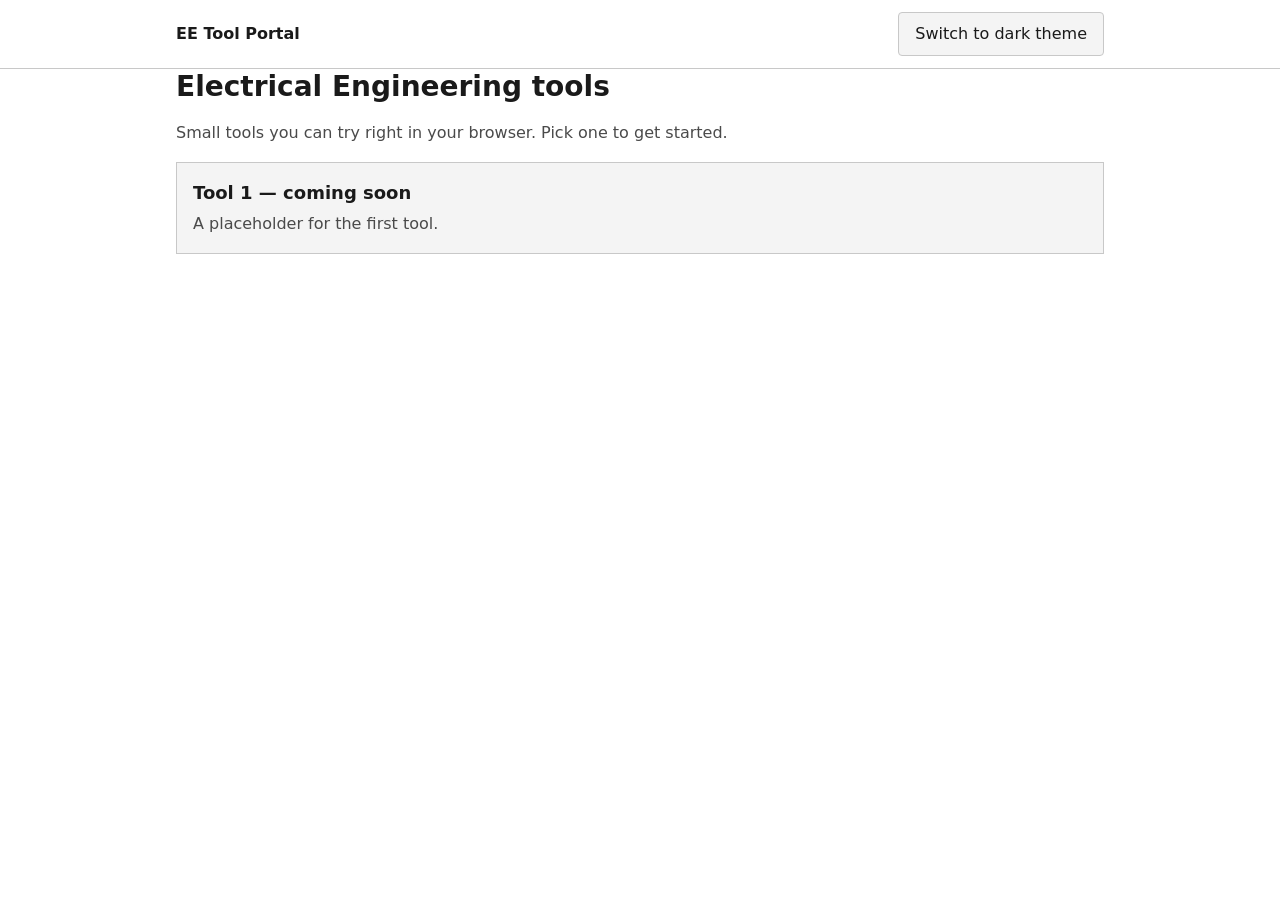
==== index.html @ 0e5ba4ae "Add portal homepage with placeholder tool card and theme toggle Co-Authored-By: Claude Sonnet 5.5 <n" ====
<!DOCTYPE html>
<html lang="en" data-theme="light">
<head>
  <meta charset="utf-8">
  <meta name="viewport" content="width=device-width, initial-scale=1">
  <title>EE Tool Portal</title>
  <script>
    // Apply the saved theme before the page paints, so there is no flash of the wrong colours.
    try {
      if (localStorage.getItem("theme") === "dark") {
        document.documentElement.setAttribute("data-theme", "dark");
      }
    } catch (e) {}
  </script>
  <link rel="stylesheet" href="css/styles.css">
</head>
<body>
  <header>
    <div class="wrap">
      <a class="site-title" href="index.html">EE Tool Portal</a>
      <button id="theme-toggle" type="button">Switch to dark theme</button>
    </div>
  </header>

  <main class="wrap">
    <h1>Electrical Engineering tools</h1>
    <p class="lead">Small tools you can try right in your browser. Pick one to get started.</p>

    <div class="cards">
      <a class="card" href="tools/tool-1.html">
        <h2>Tool 1 &mdash; coming soon</h2>
        <p>A placeholder for the first tool.</p>
      </a>
    </div>
  </main>

  <script src="js/theme.js"></script>
</body>
</html>
---- css/styles.css ----
/* Simple, neutral styling. The visual design gets chosen later. */
:root {
  --bg: #ffffff;
  --surface: #f4f4f4;
  --text: #1a1a1a;
  --muted: #4a4a4a;
  --border: #c8c8c8;
  --link: #0b57d0;
}

:root[data-theme="dark"] {
  --bg: #161616;
  --surface: #222222;
  --text: #ececec;
  --muted: #b8b8b8;
  --border: #444444;
  --link: #8ab4f8;
}

* {
  box-sizing: border-box;
}

body {
  margin: 0;
  background: var(--bg);
  color: var(--text);
  font-family: system-ui, sans-serif;
  line-height: 1.6;
}

a {
  color: var(--link);
}

.wrap {
  max-width: 60rem;
  margin: 0 auto;
  padding: 0 1rem;
}

header {
  border-bottom: 1px solid var(--border);
}

header .wrap {
  display: flex;
  flex-wrap: wrap;
  align-items: center;
  justify-content: space-between;
  gap: 0.5rem;
  padding-top: 0.75rem;
  padding-bottom: 0.75rem;
}

.site-title {
  font-weight: 700;
  color: var(--text);
  text-decoration: none;
}

button {
  min-height: 44px;
  padding: 0.5rem 1rem;
  border: 1px solid var(--border);
  border-radius: 0.25rem;
  background: var(--surface);
  color: var(--text);
  font: inherit;
  cursor: pointer;
}

main {
  padding-top: 1.5rem;
  padding-bottom: 3rem;
}

h1 {
  font-size: 1.75rem;
  line-height: 1.25;
  margin: 0 0 0.5rem;
}

.lead {
  color: var(--muted);
}

/* One column on phones, more columns as the screen gets wider. */
.cards {
  display: grid;
  grid-template-columns: repeat(auto-fit, minmax(16rem, 1fr));
  gap: 1rem;
}

.card {
  display: block;
  padding: 1rem;
  border: 1px solid var(--border);
  background: var(--surface);
  color: var(--text);
  text-decoration: none;
}

.card h2 {
  margin: 0 0 0.25rem;
  font-size: 1.125rem;
}

.card p {
  margin: 0;
  color: var(--muted);
}
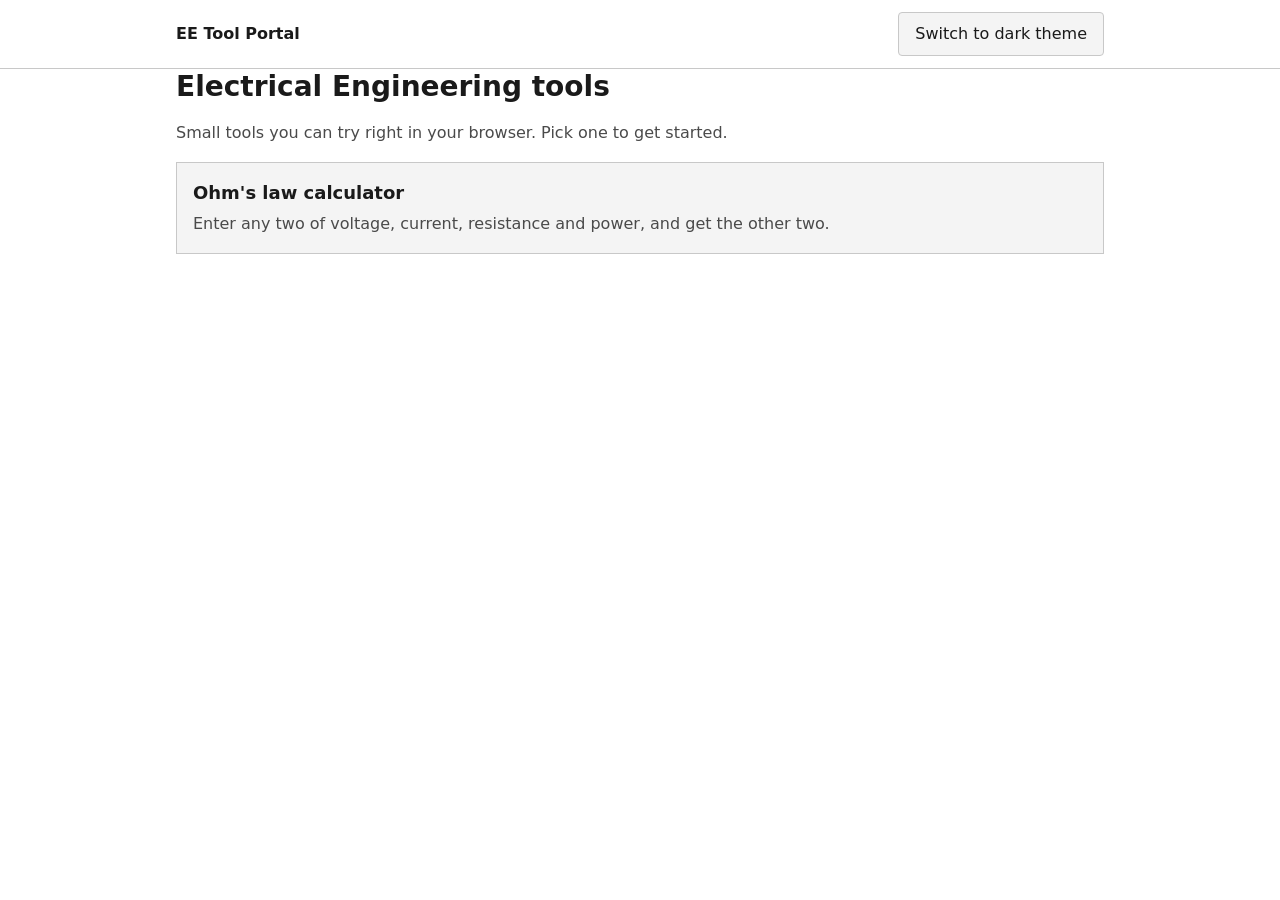
==== commit 9103b26e: "Replace placeholder with the Ohm's law calculator Co-Authored-By: Claude Sonnet 5.5 <noreply@anthrop" ====
--- a/index.html
+++ b/index.html
@@ -27,9 +27,9 @@
     <p class="lead">Small tools you can try right in your browser. Pick one to get started.</p>
 
     <div class="cards">
-      <a class="card" href="tools/tool-1.html">
-        <h2>Tool 1 &mdash; coming soon</h2>
-        <p>A placeholder for the first tool.</p>
+      <a class="card" href="tools/ohms-law.html">
+        <h2>Ohm's law calculator</h2>
+        <p>Enter any two of voltage, current, resistance and power, and get the other two.</p>
       </a>
     </div>
   </main>
--- a/css/styles.css
+++ b/css/styles.css
@@ -6,6 +6,7 @@
   --muted: #4a4a4a;
   --border: #c8c8c8;
   --link: #0b57d0;
+  --error: #a40000;
 }
 
 :root[data-theme="dark"] {
@@ -15,6 +16,7 @@
   --muted: #b8b8b8;
   --border: #444444;
   --link: #8ab4f8;
+  --error: #ff9b9b;
 }
 
 * {
@@ -110,3 +112,78 @@
   margin: 0;
   color: var(--muted);
 }
+
+h2 {
+  font-size: 1.25rem;
+  margin: 1.5rem 0 0.5rem;
+}
+
+/* Calculator form: stacked on phones, two columns on wider screens. */
+.fields {
+  display: grid;
+  grid-template-columns: 1fr;
+  gap: 1rem;
+  margin: 1rem 0;
+}
+
+.field label {
+  display: block;
+  font-weight: 700;
+}
+
+.field input {
+  width: 100%;
+  min-height: 44px;
+  padding: 0.5rem;
+  border: 1px solid var(--border);
+  background: var(--bg);
+  color: var(--text);
+  font: inherit;
+}
+
+.hint {
+  display: block;
+  font-size: 0.875rem;
+  color: var(--muted);
+}
+
+.result {
+  margin-top: 1.5rem;
+  padding: 1rem;
+  border: 1px solid var(--border);
+  background: var(--surface);
+}
+
+.result p {
+  margin: 0.25rem 0;
+}
+
+.result dl {
+  display: grid;
+  grid-template-columns: auto 1fr;
+  gap: 0.25rem 1rem;
+  margin: 0 0 0.75rem;
+}
+
+.result dt {
+  font-weight: 700;
+}
+
+.result dd {
+  margin: 0;
+}
+
+.result.error {
+  border-color: var(--error);
+  color: var(--error);
+}
+
+.formula {
+  font-family: ui-monospace, Menlo, Consolas, monospace;
+}
+
+@media (min-width: 40rem) {
+  .fields {
+    grid-template-columns: 1fr 1fr;
+  }
+}
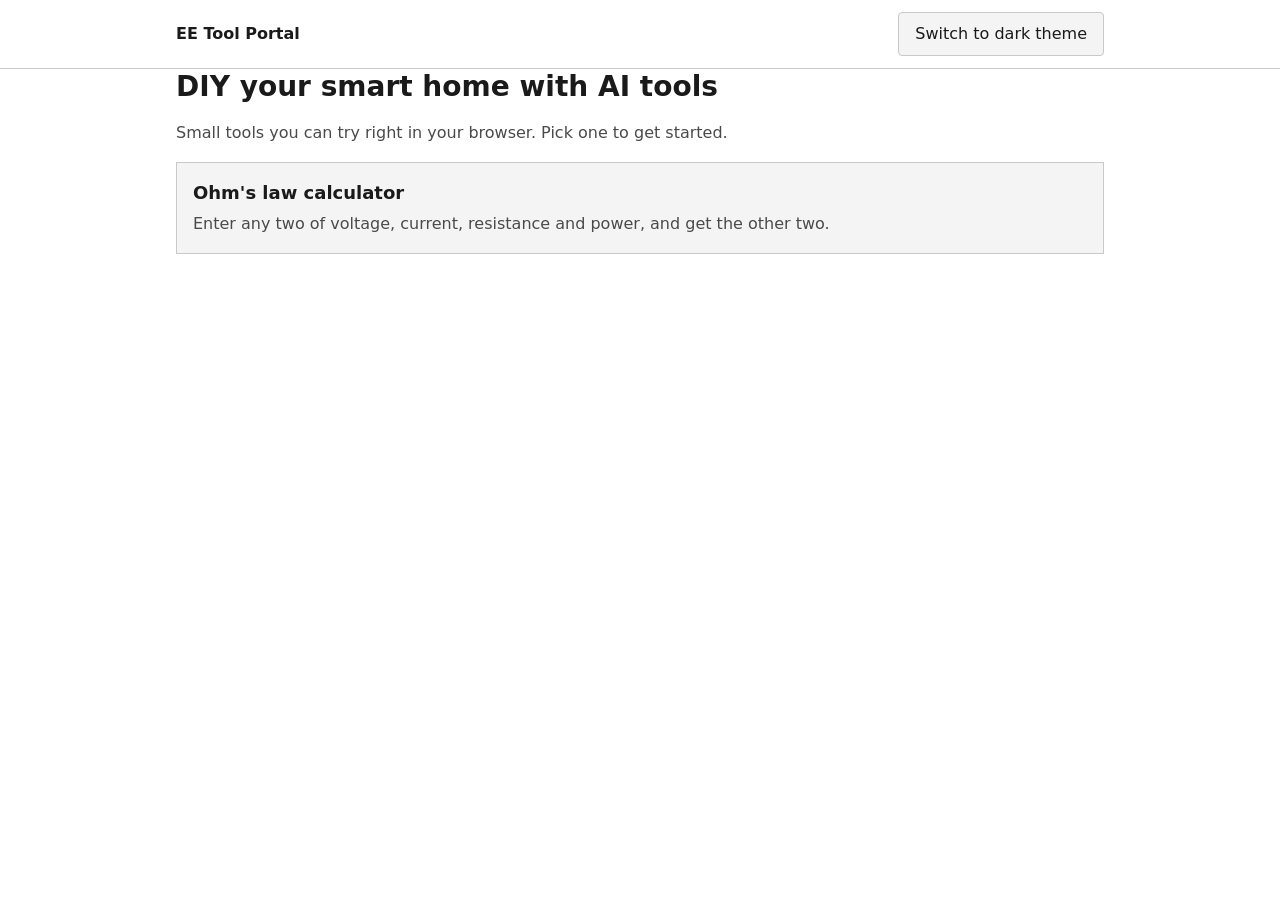
==== commit 792b99e3: "Change homepage heading to DIY your smart home with AI tools Co-Authored-By: Claude Sonnet 5.5 <nore" ====
--- a/index.html
+++ b/index.html
@@ -23,7 +23,7 @@
   </header>
 
   <main class="wrap">
-    <h1>Electrical Engineering tools</h1>
+    <h1>DIY your smart home with AI tools</h1>
     <p class="lead">Small tools you can try right in your browser. Pick one to get started.</p>
 
     <div class="cards">
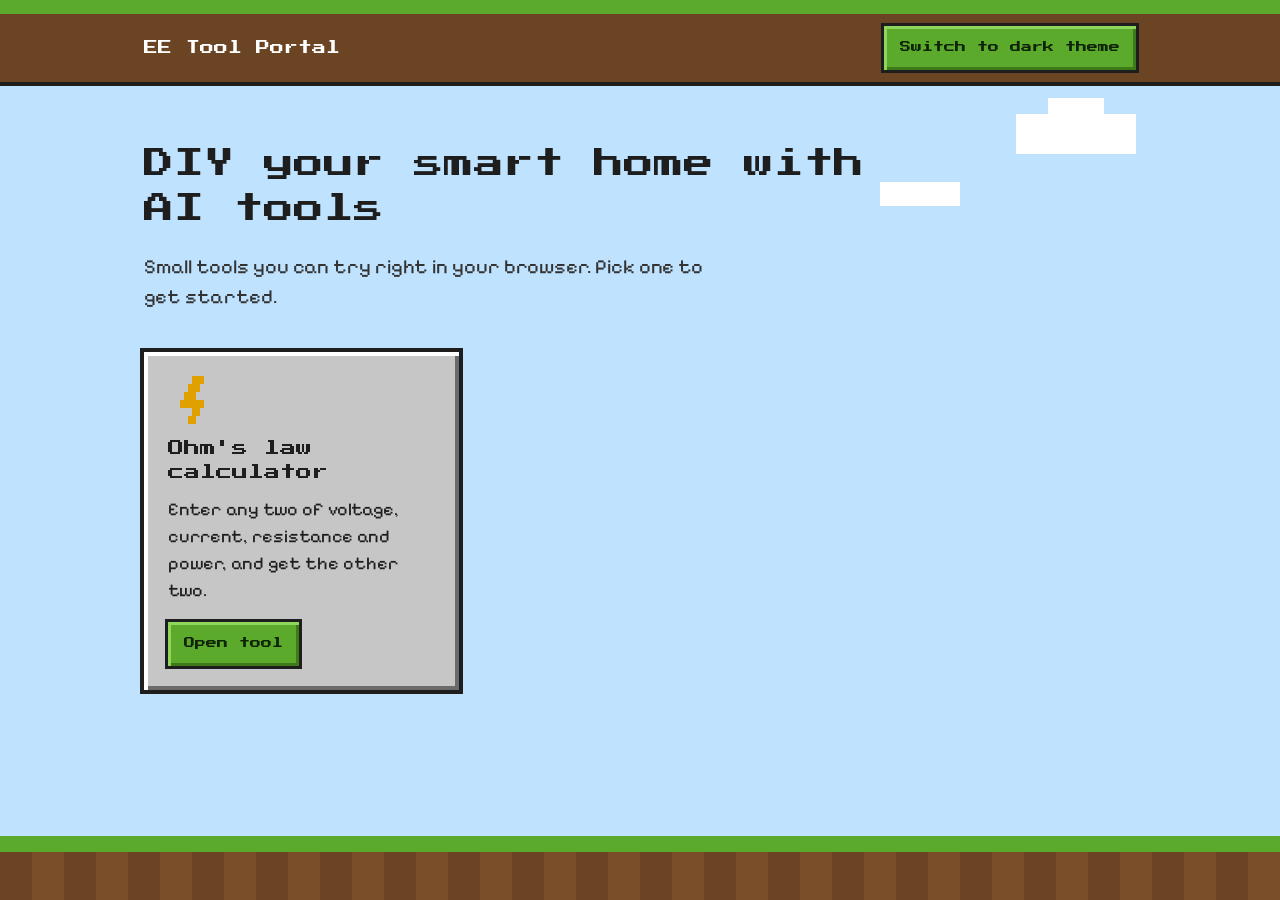
==== commit 81b99d7f: "Apply blocky, playful pixel design to the portal Co-Authored-By: Claude Sonnet 5.5 <noreply@anthropi" ====
--- a/index.html
+++ b/index.html
@@ -12,6 +12,8 @@
       }
     } catch (e) {}
   </script>
+  <link rel="preconnect" href="https://fonts.googleapis.com">
+  <link rel="stylesheet" href="https://fonts.googleapis.com/css2?family=Pixelify+Sans:wght@400;600&family=Press+Start+2P&display=swap">
   <link rel="stylesheet" href="css/styles.css">
 </head>
 <body>
@@ -23,17 +25,32 @@
   </header>
 
   <main class="wrap">
+    <div class="cloud" aria-hidden="true" style="top: 28px; right: 16px; width: 120px; height: 40px;"></div>
+    <div class="cloud" aria-hidden="true" style="top: 12px; right: 48px; width: 56px; height: 16px;"></div>
+    <div class="cloud" aria-hidden="true" style="top: 96px; right: 192px; width: 80px; height: 24px;"></div>
+
     <h1>DIY your smart home with AI tools</h1>
     <p class="lead">Small tools you can try right in your browser. Pick one to get started.</p>
 
     <div class="cards">
       <a class="card" href="tools/ohms-law.html">
+        <svg width="48" height="48" viewBox="0 0 12 12" shape-rendering="crispEdges" aria-hidden="true">
+          <rect x="6" y="0" width="3" height="2" fill="#E0A100"></rect>
+          <rect x="5" y="2" width="3" height="2" fill="#E0A100"></rect>
+          <rect x="4" y="4" width="3" height="2" fill="#E0A100"></rect>
+          <rect x="3" y="6" width="6" height="2" fill="#E0A100"></rect>
+          <rect x="6" y="8" width="2" height="2" fill="#E0A100"></rect>
+          <rect x="5" y="10" width="2" height="2" fill="#E0A100"></rect>
+        </svg>
         <h2>Ohm's law calculator</h2>
         <p>Enter any two of voltage, current, resistance and power, and get the other two.</p>
+        <span class="go">Open tool</span>
       </a>
     </div>
   </main>
 
+  <div class="ground" aria-hidden="true"></div>
+
   <script src="js/theme.js"></script>
 </body>
 </html>
--- a/css/styles.css
+++ b/css/styles.css
@@ -1,22 +1,47 @@
-/* Simple, neutral styling. The visual design gets chosen later. */
+/* Blocky, playful pixel style (inspired by block-building games). Colours live in variables
+   so one switch (data-theme) restyles the whole page. */
 :root {
-  --bg: #ffffff;
-  --surface: #f4f4f4;
-  --text: #1a1a1a;
-  --muted: #4a4a4a;
-  --border: #c8c8c8;
-  --link: #0b57d0;
-  --error: #a40000;
+  --sky: #BFE3FF;
+  --cloud: #FFFFFF;
+  --text: #1E1E1E;
+  --muted: #333333;
+  --stone: #C6C6C6;
+  --stone-light: #FFFFFF;
+  --stone-dark: #6B6B6B;
+  --input-bg: #FFFFFF;
+  --outline: #1E1E1E;
+  --grass: #5BAA2C;
+  --grass-light: #8FD65C;
+  --grass-dark: #3E7A1A;
+  --on-grass: #0F2406;
+  --dirt: #6B4423;
+  --dirt-alt: #7A4E29;
+  --on-dirt: #FFFFFF;
+  --link: #0B3D91;
+  --focus: #0B3D91;
+  --error: #8A0000;
 }
 
 :root[data-theme="dark"] {
-  --bg: #161616;
-  --surface: #222222;
-  --text: #ececec;
-  --muted: #b8b8b8;
-  --border: #444444;
-  --link: #8ab4f8;
-  --error: #ff9b9b;
+  --sky: #14182B;
+  --cloud: #2B3252;
+  --text: #F2F2F2;
+  --muted: #C9CCD6;
+  --stone: #3A3A3A;
+  --stone-light: #5E5E5E;
+  --stone-dark: #1E1E1E;
+  --input-bg: #1E1E1E;
+  --outline: #000000;
+  --grass: #7CD04A;
+  --grass-light: #A5E37B;
+  --grass-dark: #4E8F2B;
+  --on-grass: #0F2406;
+  --dirt: #4A2F18;
+  --dirt-alt: #55361C;
+  --on-dirt: #FFFFFF;
+  --link: #8AB8FF;
+  --focus: #FFDD55;
+  --error: #FFB0B0;
 }
 
 * {
@@ -25,24 +50,40 @@
 
 body {
   margin: 0;
-  background: var(--bg);
+  min-height: 100vh;
+  display: flex;
+  flex-direction: column;
+  background: var(--sky);
   color: var(--text);
-  font-family: system-ui, sans-serif;
-  line-height: 1.6;
+  font-family: "Pixelify Sans", system-ui, sans-serif;
+  font-size: 1.125rem;
+  line-height: 1.5;
 }
 
 a {
   color: var(--link);
 }
 
+:focus-visible {
+  outline: 3px solid var(--focus);
+  outline-offset: 3px;
+}
+
 .wrap {
-  max-width: 60rem;
+  width: 100%;
+  max-width: 64rem;
   margin: 0 auto;
   padding: 0 1rem;
 }
 
 header {
-  border-bottom: 1px solid var(--border);
+  background: var(--dirt);
+  border-top: 14px solid var(--grass);
+  border-bottom: 4px solid var(--outline);
+}
+
+header :focus-visible {
+  outline-color: #FFDD55;
 }
 
 header .wrap {
@@ -50,108 +91,170 @@
   flex-wrap: wrap;
   align-items: center;
   justify-content: space-between;
-  gap: 0.5rem;
+  gap: 0.75rem;
   padding-top: 0.75rem;
   padding-bottom: 0.75rem;
 }
 
 .site-title {
-  font-weight: 700;
+  font-family: "Press Start 2P", monospace;
+  font-size: 0.875rem;
+  line-height: 1.5;
+  color: var(--on-dirt);
+  text-decoration: none;
+}
+
+/* Chunky block buttons with raised edges. */
+button,
+.go {
+  min-height: 44px;
+  padding: 0.5rem 1rem;
+  border: 0;
+  border-radius: 0;
+  background: var(--grass);
+  color: var(--on-grass);
+  font-family: "Press Start 2P", monospace;
+  font-size: 0.6875rem;
+  line-height: 1.4;
+  cursor: pointer;
+  box-shadow: 0 0 0 3px var(--outline), inset 3px 3px 0 var(--grass-light), inset -3px -3px 0 var(--grass-dark);
+}
+
+button:active {
+  box-shadow: 0 0 0 3px var(--outline), inset 3px 3px 0 var(--grass-dark), inset -3px -3px 0 var(--grass-light);
+}
+
+button.secondary {
+  background: var(--stone);
+  color: var(--text);
+  box-shadow: 0 0 0 3px var(--outline), inset 3px 3px 0 var(--stone-light), inset -3px -3px 0 var(--stone-dark);
+}
+
+main.wrap {
+  position: relative;
+  flex: 1;
+  padding-top: 3.5rem;
+  padding-bottom: 4rem;
+}
+
+h1,
+h2 {
+  font-family: "Press Start 2P", monospace;
+  font-weight: 400;
+  overflow-wrap: anywhere;
+}
+
+h1 {
+  position: relative;
+  max-width: 46rem;
+  margin: 0 0 1.25rem;
+  font-size: 1.25rem;
+  line-height: 1.5;
+}
+
+h2 {
+  margin: 1.75rem 0 0.75rem;
+  font-size: 1rem;
+  line-height: 1.5;
+}
+
+.lead {
+  position: relative;
+  max-width: 36rem;
+  margin: 0 0 2.5rem;
+  font-size: 1.25rem;
+  color: var(--muted);
+}
+
+/* Square clouds in the sky (decoration only). */
+.cloud {
+  position: absolute;
+  background: var(--cloud);
+}
+
+/* Dirt and grass strip along the bottom of every page (decoration only). */
+.ground {
+  height: 4rem;
+  border-top: 16px solid var(--grass);
+  background: repeating-linear-gradient(90deg, var(--dirt) 0 32px, var(--dirt-alt) 32px 64px);
+}
+
+/* Home page: one column on phones, more as the screen gets wider. */
+.cards {
+  position: relative;
+  display: grid;
+  grid-template-columns: repeat(auto-fill, minmax(min(100%, 17.5rem), 1fr));
+  gap: 1.5rem;
+}
+
+.card {
+  display: flex;
+  flex-direction: column;
+  gap: 0.75rem;
+  padding: 1.5rem;
+  background: var(--stone);
   color: var(--text);
   text-decoration: none;
-}
-
-button {
-  min-height: 44px;
-  padding: 0.5rem 1rem;
-  border: 1px solid var(--border);
-  border-radius: 0.25rem;
-  background: var(--surface);
-  color: var(--text);
-  font: inherit;
-  cursor: pointer;
-}
-
-main {
-  padding-top: 1.5rem;
-  padding-bottom: 3rem;
-}
-
-h1 {
-  font-size: 1.75rem;
-  line-height: 1.25;
-  margin: 0 0 0.5rem;
-}
-
-.lead {
-  color: var(--muted);
-}
-
-/* One column on phones, more columns as the screen gets wider. */
-.cards {
-  display: grid;
-  grid-template-columns: repeat(auto-fit, minmax(16rem, 1fr));
-  gap: 1rem;
-}
-
-.card {
-  display: block;
-  padding: 1rem;
-  border: 1px solid var(--border);
-  background: var(--surface);
-  color: var(--text);
-  text-decoration: none;
+  box-shadow: 0 0 0 4px var(--outline), inset 4px 4px 0 var(--stone-light), inset -4px -4px 0 var(--stone-dark);
+}
+
+.card:hover {
+  box-shadow: 0 0 0 4px var(--grass), inset 4px 4px 0 var(--stone-light), inset -4px -4px 0 var(--stone-dark);
 }
 
 .card h2 {
-  margin: 0 0 0.25rem;
-  font-size: 1.125rem;
+  margin: 0;
 }
 
 .card p {
   margin: 0;
-  color: var(--muted);
-}
-
-h2 {
-  font-size: 1.25rem;
-  margin: 1.5rem 0 0.5rem;
-}
-
-/* Calculator form: stacked on phones, two columns on wider screens. */
+}
+
+.go {
+  align-self: flex-start;
+  display: inline-flex;
+  align-items: center;
+  margin-top: 0.375rem;
+}
+
+/* Calculator form. */
 .fields {
   display: grid;
   grid-template-columns: 1fr;
-  gap: 1rem;
-  margin: 1rem 0;
+  gap: 1.25rem;
+  margin: 1.25rem 0;
 }
 
 .field label {
   display: block;
-  font-weight: 700;
+  font-weight: 600;
+  margin-bottom: 0.375rem;
 }
 
 .field input {
   width: 100%;
   min-height: 44px;
-  padding: 0.5rem;
-  border: 1px solid var(--border);
-  background: var(--bg);
+  padding: 0.5rem 0.75rem;
+  border: 0;
+  border-radius: 0;
+  background: var(--input-bg);
   color: var(--text);
   font: inherit;
+  box-shadow: 0 0 0 3px var(--outline), inset 3px 3px 0 var(--stone-dark);
 }
 
 .hint {
   display: block;
-  font-size: 0.875rem;
+  margin-top: 0.375rem;
+  font-size: 1rem;
   color: var(--muted);
 }
 
 .result {
-  margin-top: 1.5rem;
-  padding: 1rem;
-  border: 1px solid var(--border);
-  background: var(--surface);
+  margin-top: 1.75rem;
+  padding: 1.25rem;
+  background: var(--stone);
+  box-shadow: 0 0 0 4px var(--outline), inset 4px 4px 0 var(--stone-light), inset -4px -4px 0 var(--stone-dark);
 }
 
 .result p {
@@ -166,7 +269,7 @@
 }
 
 .result dt {
-  font-weight: 700;
+  font-weight: 600;
 }
 
 .result dd {
@@ -174,15 +277,25 @@
 }
 
 .result.error {
-  border-color: var(--error);
   color: var(--error);
+  box-shadow: 0 0 0 4px var(--error), inset 4px 4px 0 var(--stone-light), inset -4px -4px 0 var(--stone-dark);
 }
 
 .formula {
   font-family: ui-monospace, Menlo, Consolas, monospace;
 }
 
+@media (max-width: 39.99rem) {
+  .cloud {
+    display: none;
+  }
+}
+
 @media (min-width: 40rem) {
+  h1 {
+    font-size: 1.875rem;
+  }
+
   .fields {
     grid-template-columns: 1fr 1fr;
   }
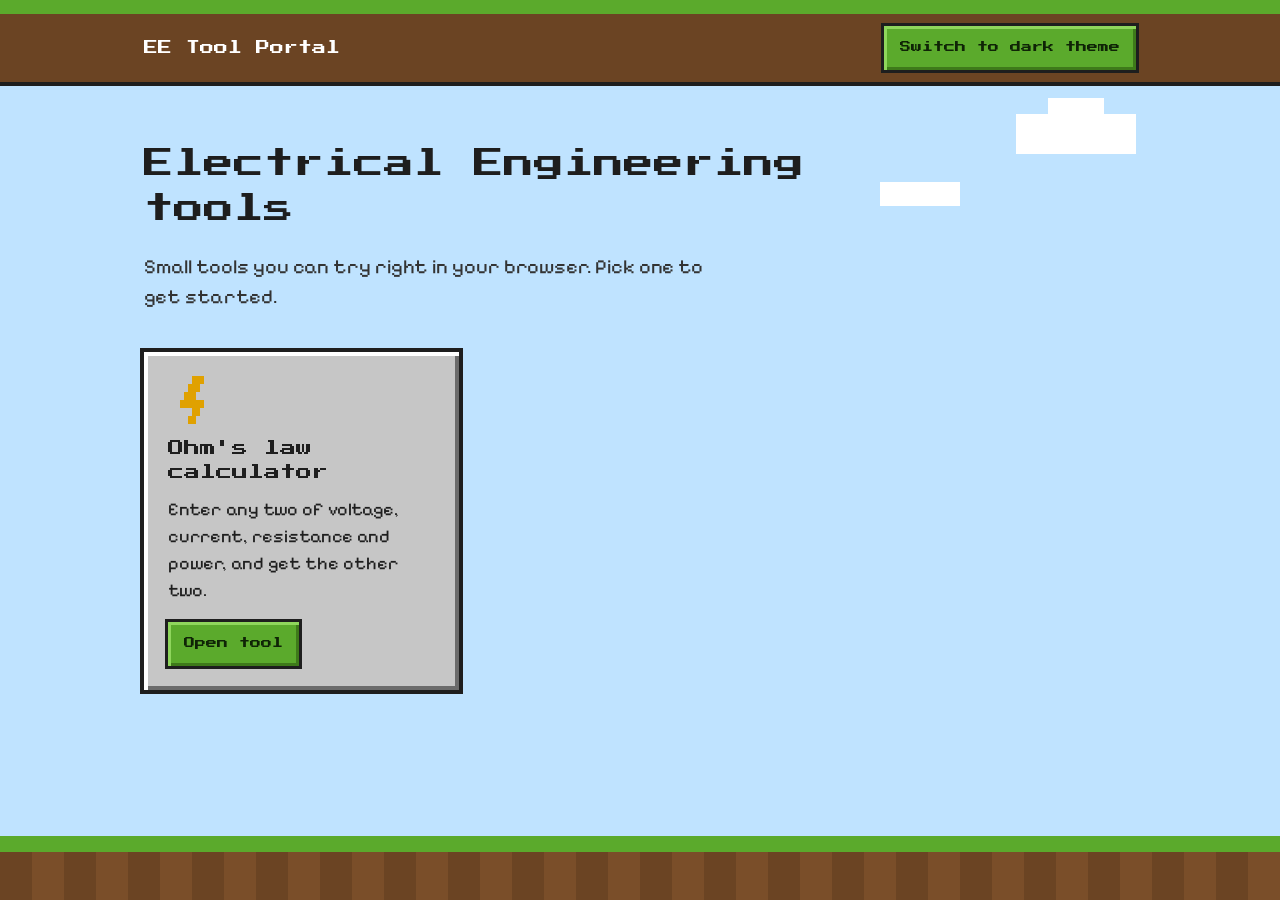
==== commit b5360f73: "Change homepage heading back to Electrical Engineering tools Co-Authored-By: Claude Sonnet 5.5 <nore" ====
--- a/index.html
+++ b/index.html
@@ -29,7 +29,7 @@
     <div class="cloud" aria-hidden="true" style="top: 12px; right: 48px; width: 56px; height: 16px;"></div>
     <div class="cloud" aria-hidden="true" style="top: 96px; right: 192px; width: 80px; height: 24px;"></div>
 
-    <h1>DIY your smart home with AI tools</h1>
+    <h1>Electrical Engineering tools</h1>
     <p class="lead">Small tools you can try right in your browser. Pick one to get started.</p>
 
     <div class="cards">
